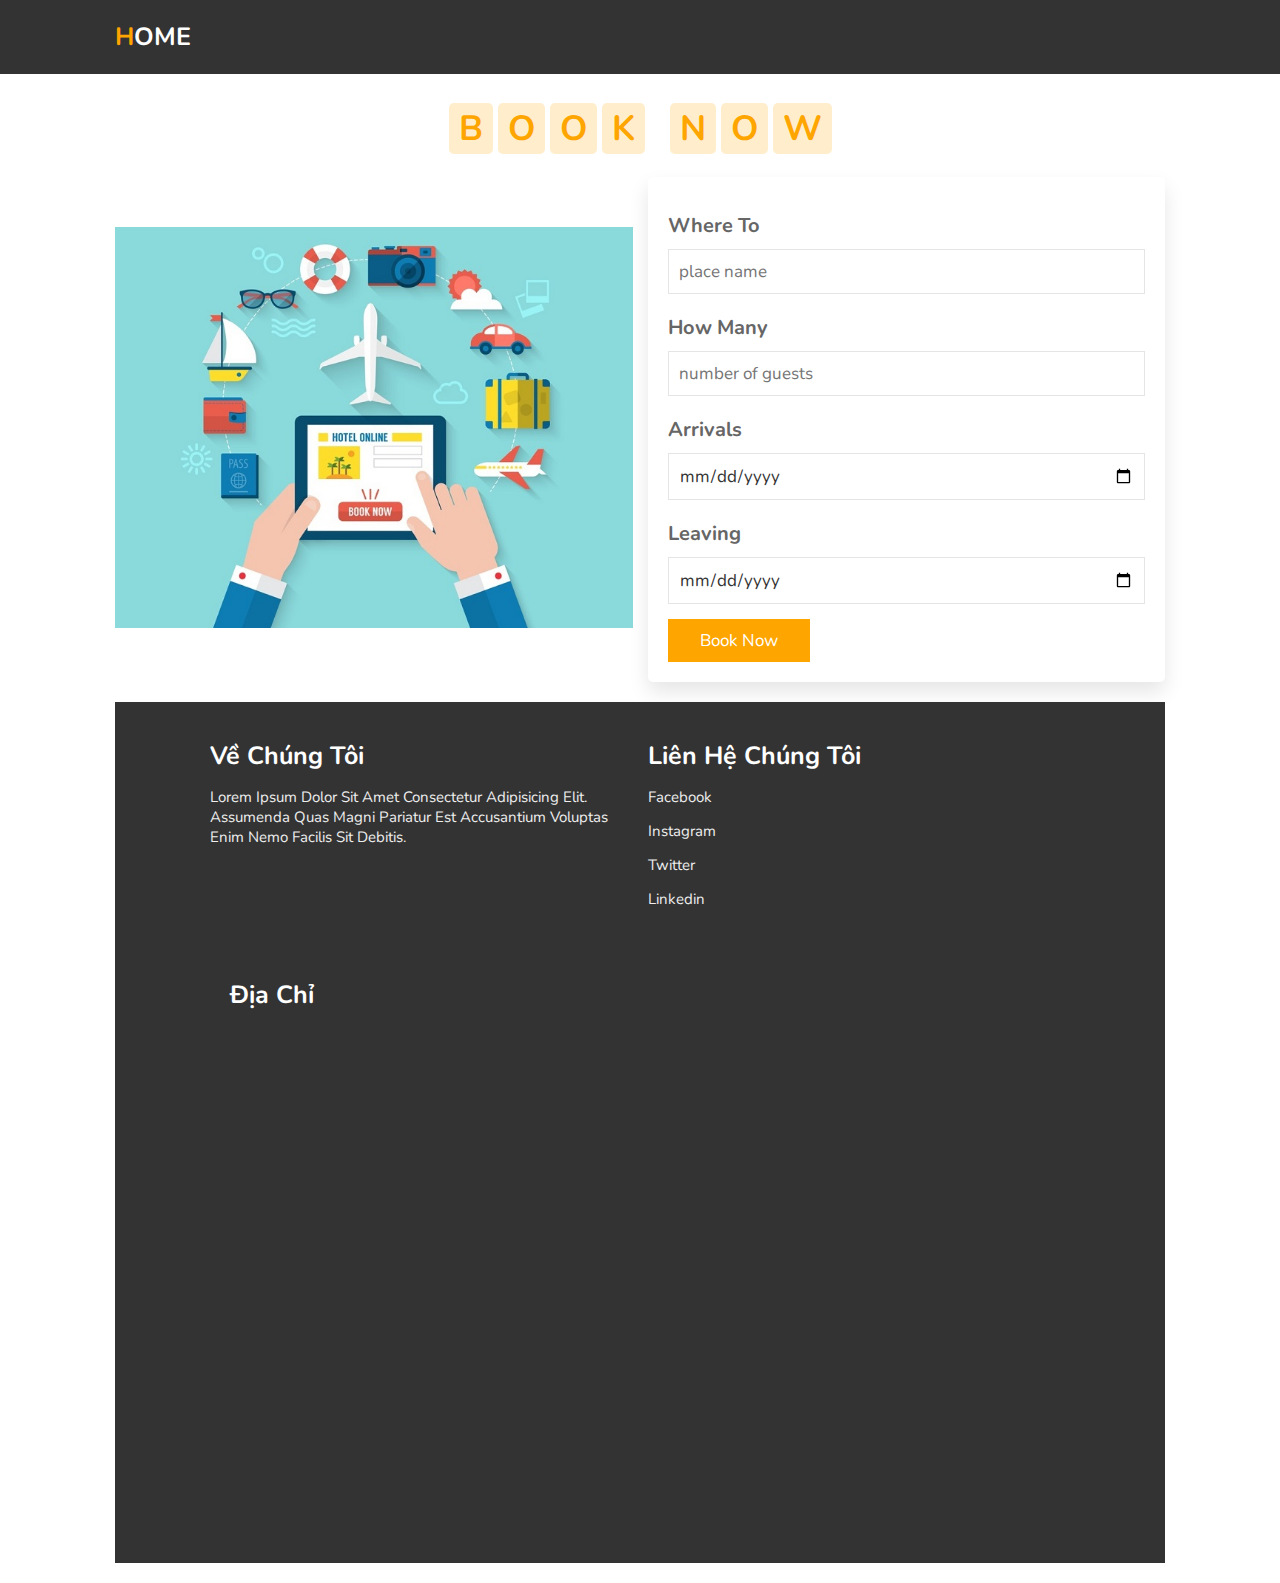
==== book.html @ 7e8af267 "book" ====
<!DOCTYPE html>
<html lang="en">
  <head>
    <meta charset="UTF-8" />
    <meta http-equiv="X-UA-Compatible" content="IE=edge" />
    <meta name="viewport" content="width=device-width, initial-scale=1.0" />
    <title>Book Now</title>
    <link rel="stylesheet" href="./style.css" />
  </head>
  <body>
    <header>
      <div id="menu-bar" class="fas fa-bars"></div>

      <a href="./index.html" class="logo"><span>H</span>ome</a>

      <div class="icons">
        <i class="fas fa-search" id="search-btn"></i>
        <i class="fas fa-user" id="login-btn"></i>
      </div>

      <form action="" class="search-bar-container">
        <input type="search" id="search-bar" placeholder="search here..." />
        <label for="search-bar" class="fas fa-search"></label>
      </form>
    </header>
    <section class="book" id="book">
      <h1 class="heading">
        <span>b</span>
        <span>o</span>
        <span>o</span>
        <span>k</span>
        <span class="space"></span>
        <span>n</span>
        <span>o</span>
        <span>w</span>
      </h1>

      <div class="row">
        <div class="image">
          <img src="images/booknow.jpg" alt="" />
        </div>

        <form action="">
          <div class="inputBox">
            <h3>where to</h3>
            <input type="text" placeholder="place name" />
          </div>
          <div class="inputBox">
            <h3>how many</h3>
            <input type="number" placeholder="number of guests" />
          </div>
          <div class="inputBox">
            <h3>arrivals</h3>
            <input type="date" />
          </div>
          <div class="inputBox">
            <h3>leaving</h3>
            <input type="date" />
          </div>
          <input type="submit" class="btn" value="book now" />
        </form>
      </div>
      <section class="footer">
        <div class="box-container">
          <div class="box">
            <h3>Về chúng tôi</h3>
            <p>
              Lorem ipsum dolor sit amet consectetur adipisicing elit. Assumenda
              quas magni pariatur est accusantium voluptas enim nemo facilis sit
              debitis.
            </p>
          </div>

          <div class="box">
            <h3>liên hệ chúng tôi</h3>
            <a href="#">facebook</a>
            <a href="#">instagram</a>
            <a href="#">twitter</a>
            <a href="#">linkedin</a>
          </div>

          <div class="box map">
            <h3>Địa chỉ</h3>
            <iframe class="map"
              src="https://www.google.com/maps/embed?pb=!1m18!1m12!1m3!1d15678.304728517223!2d106.6814235789149!3d10.767110177845469!2m3!1f0!2f0!3f0!3m2!1i1024!2i768!4f13.1!3m3!1m2!1s0x31752fb9070dac27%3A0x602aa8d427cfdd56!2sMindX%20Startup%20Space%20-%20343%20Ph%E1%BA%A1m%20Ng%C5%A9%20L%C3%A3o!5e0!3m2!1sfr!2s!4v1659037231606!5m2!1sfr!2s"
              width="600"
              height="450"
              style="border: 0"
              allowfullscreen=""
              loading="lazy"
              referrerpolicy="no-referrer-when-downgrade"
            ></iframe>
          </div>
        </div>
      </section>
    </section>
    <script src="./app.js"></script>
  </body>
</html>
---- style.css ----
@import url('https://fonts.googleapis.com/css2?family=Nunito:wght@200;300;400;600;700&display=swap');

:root{
  --orange:#ffa500;
}

*{
  font-family: 'Nunito', sans-serif;
  margin:0; padding:0;
  box-sizing: border-box;
  text-transform: capitalize;
  outline: none; border:none;
  text-decoration: none;
  transition: all .2s linear;
}

*::selection{
  background:var(--orange);
  color:#fff;
}

html{
  font-size: 62.5%;
  overflow-x: hidden;
  scroll-padding-top: 6rem;
  scroll-behavior: smooth;
}

section{
  padding:2rem 9%;
}

.heading{
  text-align: center;
  padding:2.5rem 0
}

.heading span{
  font-size: 3.5rem;
  background:rgba(255, 165, 0,.2);
  color:var(--orange);
  border-radius: .5rem;
  padding:.2rem 1rem;
}

.heading span.space{
  background:none;
}

.btn{
  display: inline-block;
  margin-top: 1rem;
  background:var(--orange);
  color:#fff;
  padding:.8rem 3rem;
  border:.2rem solid var(--orange);
  cursor: pointer;
  font-size: 1.7rem;
}

.btn:hover{
  background:rgba(255, 165, 0,.2);
  color:var(--orange);
}

header{
  position: fixed;
  top:0; left: 0; right:0;
  background:#333;
  z-index: 1000;
  display: flex;
  align-items: center;
  justify-content: space-between;
  padding:2rem 9%;
}

header .logo{
  font-size: 2.5rem;
  font-weight: bolder;
  color:#fff;
  text-transform: uppercase;
}

header .logo span{
  color:var(--orange);
}

header .navbar a{
  color:#fff;
  font-size: 2rem;
  margin:0 .8rem;
}

header .navbar a:hover{
  color:var(--orange);
}

header .icons i{
  font-size: 2.5rem;
  color:#fff;
  cursor: pointer;
  margin-right: 2rem;
}

header .icons i:hover{
  color:var(--orange);
}

header .search-bar-container{
  position: absolute;
  top:100%; left: 0; right:0;
  padding:1.5rem 2rem;
  background:#333;
  border-top: .1rem solid rgba(255,255,255,.2);
  display: flex;
  align-items: center;
  z-index: 1001;
  clip-path: polygon(0 0, 100% 0, 100% 0, 0 0);
}

header .search-bar-container.active{
  clip-path: polygon(0 0, 100% 0, 100% 100%, 0 100%);
}

header .search-bar-container #search-bar{
  width:100%;
  padding:1rem;
  text-transform: none;
  color:#333;
  font-size: 1.7rem;
  border-radius: .5rem;
}

header .search-bar-container label{
  color:#fff;
  cursor: pointer;
  font-size: 3rem;
  margin-left: 1.5rem;
}

header .search-bar-container label:hover{
  color:var(--orange);
}

.login-form-container{
  position: fixed;
  top:-120%; left: 0;
  z-index: 10000;
  min-height: 100vh;
  width:100%;
  background:rgba(0,0,0,.7);
  display: flex;
  align-items: center;
  justify-content: center;
}

.login-form-container.active{
  top:0;
}

.login-form-container form{
  margin:2rem;
  padding:1.5rem 2rem;
  border-radius: .5rem;
  background:#fff;
  width:50rem;
}

.login-form-container form h3{
  font-size: 3rem;
  color:#444;
  text-transform: uppercase;
  text-align: center;
  padding:1rem 0;
}

.login-form-container form .box{
  width:100%;
  padding:1rem;
  font-size: 1.7rem;
  color:#333;
  margin:.6rem 0;
  border:.1rem solid rgba(0,0,0,.3);
  text-transform: none;
}

.login-form-container form .box:focus{
  border-color: var(--orange);;
}

.login-form-container form #remember{
  margin:2rem 0;
}

.login-form-container form label{
  font-size: 1.5rem;
}

.login-form-container form .btn{
  display: block;
  width:100%;
}

.login-form-container form p{
  padding:.5rem 0;
  font-size: 1.5rem;
  color:#666;
}

.login-form-container form p a{
  color:var(--orange);
}

.login-form-container form p a:hover{
  color:#333;
  text-decoration: underline;
}

.login-form-container #form-close{
  position: absolute;
  top:2rem; right:3rem;
  font-size: 5rem;
  color:#fff;
  cursor: pointer;
}

#menu-bar{
  color:#fff;
  border:.1rem solid #fff;
  border-radius: .5rem;
  font-size: 3rem;
  padding:.5rem 1.2rem;
  cursor: pointer;
  display: none;
}

.home{
  min-height: 100vh;
  display: flex;
  align-items: center;
  justify-content: center;
  flex-flow: column;
  position: relative;
  z-index: 0;
}

.home .content{
  text-align: center;
}

.home .content h3{
  font-size: 4.5rem;
  color:#fff;
  text-transform: uppercase;
  text-shadow: 0 .3rem .5rem rgba(0,0,0,.1);
}

.home .content p{
  font-size: 2.5rem;
  color:#fff;
  padding:.5rem 0;
}

.home .video-container video{
  position: absolute;
  top:0; left: 0;
  z-index: -1;
  height: 100%;
  width:100%;
  object-fit: cover;
}

.home .controls{
  padding:1rem;
  border-radius: 5rem;
  background:rgba(0,0,0,.7);
  position: relative;
  top:10rem;
}

.home .controls .vid-btn{
  height:2rem;
  width:2rem;
  display: inline-block;
  border-radius: 50%;
  background:#fff;
  cursor: pointer;
  margin:0 .5rem;
}

.home .controls .vid-btn.active{
  background:var(--orange);
}

.book .row{
  display: flex;
  flex-wrap: wrap;
  gap:1.5rem;
  align-items: center;
}
.book{
  position: relative;
  top: 60px;
}
.book .row .image{
  flex:1 1 40rem;
  
}

.book .row .image img{
  width:100%;
}

.book .row form{
  flex:1 1 40rem;
  padding:2rem;
  box-shadow: 0 1rem 2rem rgba(0,0,0,.1);
  border-radius: .5rem;
}

.book .row form .inputBox{
  padding:.5rem 0;
}

.book .row form .inputBox input{
  width:100%;
  padding:1rem;
  border:.1rem solid rgba(0,0,0,.1);
  font-size: 1.7rem;
  color:#333;
  text-transform: none;
}

.book .row form .inputBox h3{
  font-size: 2rem;
  padding:1rem 0;
  color:#666;
}

.packages .box-container{
  display: flex;
  flex-wrap: wrap;
  gap:2rem;
}

.packages .box-container .box{
  flex:1 1 30rem;
  border-radius: .5rem;
  overflow: hidden;
  box-shadow: 0 1rem 2rem rgba(0,0,0,.1);
}

.packages .box-container .box img{
  height: 25rem;
  width:100%;
  object-fit: cover;
}

.packages .box-container .box .content{
  padding:2rem;
}

.packages .box-container .box .content h3{
  font-size:2rem;
  color:#333;
}

.packages .box-container .box .content h3 i{
  color:var(--orange);
}

.packages .box-container .box .content p{
  font-size:1.7rem;
  color:#666;
  padding:1rem 0;
}

.packages .box-container .box .content .stars i{
  font-size:1.7rem;
  color:var(--orange);
}

.packages .box-container .box .content .price{
  font-size: 2rem;
  color:#333;
  padding-top: 1rem;
}

.packages .box-container .box .content .price span{
  color:#666;
  font-size: 1.5rem;
  text-decoration: line-through;
}

.services .box-container{
  display: flex;
  flex-wrap: wrap;
  gap:1.5rem;
}

.services .box-container .box{
  flex: 1 1 30rem;
  border-radius: .5rem;
  padding:1rem;
  text-align: center;
}

.services .box-container .box i{
  padding:1rem;
  font-size: 5rem;
  color:var(--orange);
}

.services .box-container .box h3{
  font-size: 2.5rem;
  color:#333;
}

.services .box-container .box p{
  font-size: 1.5rem;
  color:#666;
  padding:1rem 0;
}

.services .box-container .box:hover{
  box-shadow: 0 1rem 2rem rgba(0,0,0,.1);
}

.gallery .box-container{
  display: flex;
  flex-wrap: wrap;
  gap:1.5rem;
}

.gallery .box-container .box{
  overflow: hidden;
  box-shadow: 0 1rem 2rem rgba(0,0,0,.1);
  border:1rem solid #fff;
  border-radius: .5rem;
  flex:1 1 30rem;
  height: 25rem;
  position: relative;
}

.gallery .box-container .box img{
  height: 100%;
  width:100%;
  object-fit: cover;
}

.gallery .box-container .box .content{
  position: absolute;
  top:-100%; left:0;
  height: 100%;
  width:100%;
  text-align: center;
  background:rgba(0,0,0,.7);
  padding:2rem;
  padding-top: 5rem;
}

.gallery .box-container .box:hover .content{
  top:0;
}

.gallery .box-container .box .content h3{
  font-size: 2.5rem;
  color:var(--orange);
}

.gallery .box-container .box .content p{
  font-size: 1.5rem;
  color:#eee;
  padding:.5rem 0;
}

.review .review-slider{
  padding-bottom: 2rem;
}

.review .box{
  padding:2rem;
  text-align: center;
  box-shadow: 0 1rem 2rem rgba(0,0,0,.1);
  border-radius: .5rem;
}

.review .box img{
  height:13rem;
  width:13rem;
  border-radius: 50%;
  object-fit: cover;
  margin-bottom: 1rem;
}

.review .box h3{
  color:#333;
  font-size: 2.5rem;
}

.review .box p{
  color:#666;
  font-size: 1.5rem;
  padding:1rem 0;
}

.review .box .stars i{
  color:var(--orange);
  font-size: 1.7rem;
}



.brand-container{
  text-align: center;
}

.footer{
  background:#333;
  margin-top: 20px;;
  margin-bottom: 0;
  position: relative;
  bottom: 0;
}

.footer .box-container{
  display: flex;
  flex-wrap: wrap;
  gap:1.5rem;
}

.footer .box-container .box{
  padding:1rem 0;
  flex:1 1 25rem;
}

.footer .box-container .box h3{
  font-size: 2.5rem;
  padding:.7rem 0;
  color:#fff;
}

.footer .box-container .box p{
  font-size: 1.5rem;
  padding:.7rem 0;
  color:#eee;
}

.footer .box-container .box a{
  display: block;
  font-size: 1.5rem;
  padding:.7rem 0;
  color:#eee;
}

.footer .box-container .box a:hover{
  color:var(--orange);
  text-decoration: underline;
}

.footer .credit{
  text-align: center;
  padding:2rem 1rem;
  margin-top: 1rem;
  font-size: 2rem;
  font-weight: normal;
  color:#fff;
  border-top: .1rem solid rgba(255,255,255,.2);
}

.footer .credit span{
  color:var(--orange);
}
.map{
  width: 350px;
  margin: 20px;

}















/* media queries  */

@media (max-width:1200px){

  html{
    font-size: 55%;
  }

}

@media (max-width:991px){

  header{
    padding:2rem;
  }

  section{
    padding:2rem;
  }

}

@media (max-width:768px){

  #menu-bar{
    display: initial;
  }

  header .navbar{
    position: absolute;
    top:100%; right:0; left: 0;
    background: #333;
    border-top: .1rem solid rgba(255,255,255,.2);
    padding:1rem 2rem;
    clip-path: polygon(0 0, 100% 0, 100% 0, 0 0);
  }

  header .navbar.active{
    clip-path: polygon(0 0, 100% 0, 100% 100%, 0 100%);
  }

  header .navbar a{
    display: block;
    border-radius: .5rem;
    padding:1.5rem;
    margin:1.5rem 0;    
    background:#222;
  }

}

@media (max-width:450px){

  html{
    font-size: 50%;
  }

  .heading span{
    font-size: 2.5rem;
  }

  .contact .row form .inputBox input{
    width:100%;
  }

}
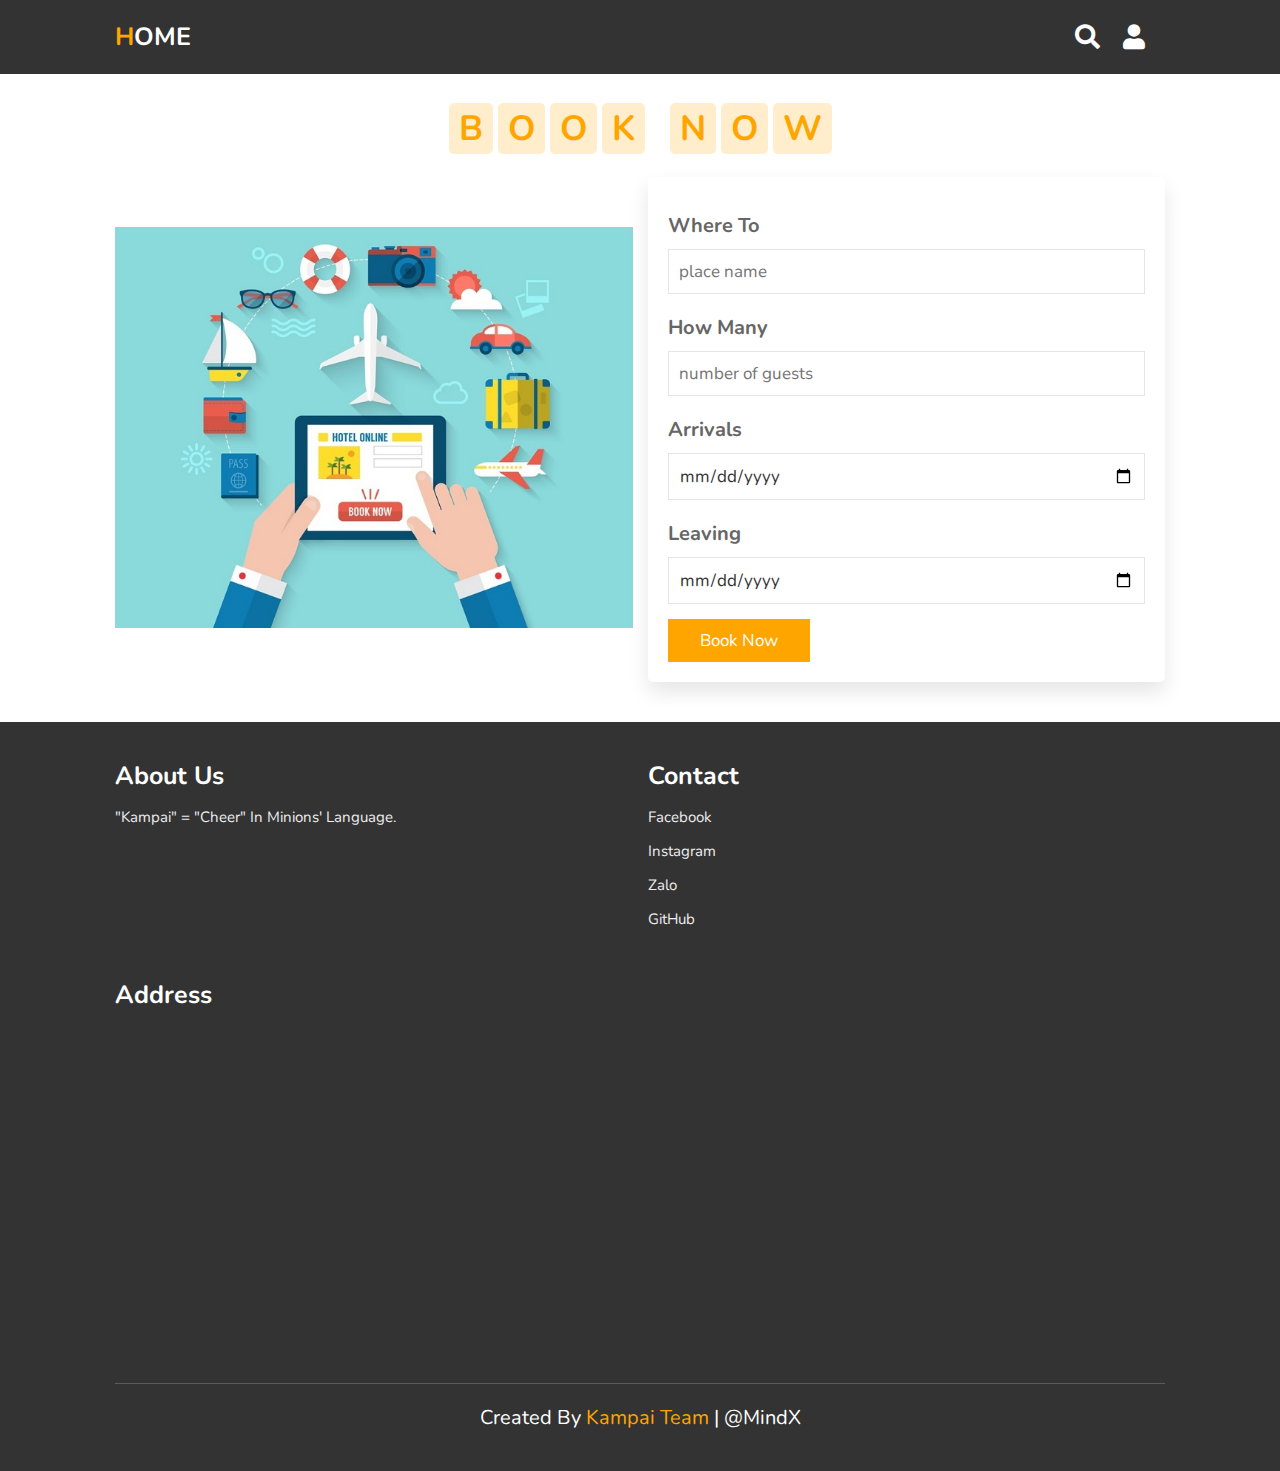
==== commit f4fcf5f8: "update 11/8 : clean web" ====
--- a/book.html
+++ b/book.html
@@ -1,99 +1,151 @@
 <!DOCTYPE html>
 <html lang="en">
-  <head>
-    <meta charset="UTF-8" />
-    <meta http-equiv="X-UA-Compatible" content="IE=edge" />
-    <meta name="viewport" content="width=device-width, initial-scale=1.0" />
-    <title>Book Now</title>
-    <link rel="stylesheet" href="./style.css" />
-  </head>
-  <body>
-    <header>
-      <div id="menu-bar" class="fas fa-bars"></div>
 
-      <a href="./index.html" class="logo"><span>H</span>ome</a>
+<head>
+  <meta charset="UTF-8" />
+  <meta http-equiv="X-UA-Compatible" content="IE=edge" />
+  <meta name="viewport" content="width=device-width, initial-scale=1.0" />
+  <title>Book Now</title>
 
-      <div class="icons">
-        <i class="fas fa-search" id="search-btn"></i>
-        <i class="fas fa-user" id="login-btn"></i>
+  <link rel="stylesheet" href="https://unpkg.com/swiper/swiper-bundle.min.css" />
+
+  <!-- font awesome cdn link  -->
+  <link rel="stylesheet" href="https://cdnjs.cloudflare.com/ajax/libs/font-awesome/5.15.3/css/all.min.css">
+
+  <!-- custom css file link  -->
+  <link rel="stylesheet" href="style.css">
+
+</head>
+
+
+
+
+<body>
+
+  <!-- header  -->
+
+  <header>
+    <div id="menu-bar" class="fas fa-bars"></div>
+
+    <a href="index.html" class="logo"><span>H</span>ome</a>
+
+    <div class="icons">
+      <i class="fas fa-search" id="search-btn"></i>
+      <i class="fas fa-user" id="login-btn"></i>
+    </div>
+
+    <form action="" class="search-bar-container">
+      <input type="search" id="search-bar" placeholder="search here..." />
+      <label for="search-bar" class="fas fa-search"></label>
+    </form>
+  </header>
+
+
+  <!-- login -->
+
+  <div class="login-form-container">
+
+    <i class="fas fa-times" id="form-close"></i>
+
+    <form action="">
+        <h3>login</h3>
+        <input type="email" class="box" placeholder="enter your email">
+        <input type="password" class="box" placeholder="enter your password">
+        <input type="submit" value="login now" class="btn">
+        <input type="checkbox" id="remember">
+        <label for="remember">remember me</label>
+        <p>forget password? <a href="#">click here</a></p>
+        <p>don't have and account? <a href="#">register now</a></p>
+    </form>
+
+</div>
+
+
+<!-- BOOK -->
+
+  <section class="book" id="book">
+    <h1 class="heading">
+      <span>b</span>
+      <span>o</span>
+      <span>o</span>
+      <span>k</span>
+      <span class="space"></span>
+      <span>n</span>
+      <span>o</span>
+      <span>w</span>
+    </h1>
+
+    <div class="row">
+      <div class="image">
+        <img src="images/booknow.jpg" alt="" />
       </div>
 
-      <form action="" class="search-bar-container">
-        <input type="search" id="search-bar" placeholder="search here..." />
-        <label for="search-bar" class="fas fa-search"></label>
+      <form action="">
+        <div class="inputBox">
+          <h3>where to</h3>
+          <input type="text" placeholder="place name" />
+        </div>
+        <div class="inputBox">
+          <h3>how many</h3>
+          <input type="number" placeholder="number of guests" />
+        </div>
+        <div class="inputBox">
+          <h3>arrivals</h3>
+          <input type="date" />
+        </div>
+        <div class="inputBox">
+          <h3>leaving</h3>
+          <input type="date" />
+        </div>
+        <input type="submit" class="btn" value="book now" />
       </form>
-    </header>
-    <section class="book" id="book">
-      <h1 class="heading">
-        <span>b</span>
-        <span>o</span>
-        <span>o</span>
-        <span>k</span>
-        <span class="space"></span>
-        <span>n</span>
-        <span>o</span>
-        <span>w</span>
-      </h1>
+    </div>
+  </section>
 
-      <div class="row">
-        <div class="image">
-          <img src="images/booknow.jpg" alt="" />
-        </div>
 
-        <form action="">
-          <div class="inputBox">
-            <h3>where to</h3>
-            <input type="text" placeholder="place name" />
-          </div>
-          <div class="inputBox">
-            <h3>how many</h3>
-            <input type="number" placeholder="number of guests" />
-          </div>
-          <div class="inputBox">
-            <h3>arrivals</h3>
-            <input type="date" />
-          </div>
-          <div class="inputBox">
-            <h3>leaving</h3>
-            <input type="date" />
-          </div>
-          <input type="submit" class="btn" value="book now" />
-        </form>
+  <!-- footer section  -->
+
+  <section class="footer">
+
+    <div class="box-container">
+
+      <div class="box">
+        <h3>about us</h3>
+        <p>"Kampai" = "Cheer" in Minions' language.</p>
+
       </div>
-      <section class="footer">
-        <div class="box-container">
-          <div class="box">
-            <h3>Về chúng tôi</h3>
-            <p>
-              Lorem ipsum dolor sit amet consectetur adipisicing elit. Assumenda
-              quas magni pariatur est accusantium voluptas enim nemo facilis sit
-              debitis.
-            </p>
-          </div>
 
-          <div class="box">
-            <h3>liên hệ chúng tôi</h3>
-            <a href="#">facebook</a>
-            <a href="#">instagram</a>
-            <a href="#">twitter</a>
-            <a href="#">linkedin</a>
-          </div>
 
-          <div class="box map">
-            <h3>Địa chỉ</h3>
-            <iframe class="map"
-              src="https://www.google.com/maps/embed?pb=!1m18!1m12!1m3!1d15678.304728517223!2d106.6814235789149!3d10.767110177845469!2m3!1f0!2f0!3f0!3m2!1i1024!2i768!4f13.1!3m3!1m2!1s0x31752fb9070dac27%3A0x602aa8d427cfdd56!2sMindX%20Startup%20Space%20-%20343%20Ph%E1%BA%A1m%20Ng%C5%A9%20L%C3%A3o!5e0!3m2!1sfr!2s!4v1659037231606!5m2!1sfr!2s"
-              width="600"
-              height="450"
-              style="border: 0"
-              allowfullscreen=""
-              loading="lazy"
-              referrerpolicy="no-referrer-when-downgrade"
-            ></iframe>
-          </div>
-        </div>
-      </section>
-    </section>
-    <script src="./app.js"></script>
-  </body>
-</html>
+      <div class="box">
+        <h3>Contact</h3>
+        <a href="./contact.html">Facebook</a>
+        <a href="./contact.html">Instagram</a>
+        <a href="./contact.html">Zalo</a>
+        <a href="./contact.html">gitHub</a>
+      </div>
+
+      <div class="box">
+        <h3>Address</h3>
+        <iframe class="map"
+          src="https://www.google.com/maps/embed?pb=!1m18!1m12!1m3!1d15678.304728517223!2d106.6814235789149!3d10.767110177845469!2m3!1f0!2f0!3f0!3m2!1i1024!2i768!4f13.1!3m3!1m2!1s0x31752fb9070dac27%3A0x602aa8d427cfdd56!2sMindX%20Startup%20Space%20-%20343%20Ph%E1%BA%A1m%20Ng%C5%A9%20L%C3%A3o!5e0!3m2!1sfr!2s!4v1659037231606!5m2!1sfr!2s"
+          width="600" height="450" style="border:0;" allowfullscreen="" loading="lazy"
+          referrerpolicy="no-referrer-when-downgrade"></iframe>
+
+      </div>
+
+    </div>
+
+    <h1 class="credit"> created by <span>Kampai Team</span> | @MindX </h1>
+
+  </section>
+
+  <!-- footer section end -->
+
+  <script src="https://unpkg.com/swiper/swiper-bundle.min.js"></script>
+
+  <!-- custom js file link  -->
+  <script src="app.js"></script>
+
+</body>
+
+</html>--- a/style.css
+++ b/style.css
@@ -20,7 +20,7 @@
 }
 
 html{
-  font-size: 62.5%;
+  font-size: 62.5%;           
   overflow-x: hidden;
   scroll-padding-top: 6rem;
   scroll-behavior: smooth;
@@ -292,6 +292,9 @@
   background:var(--orange);
 }
 
+
+
+
 .book .row{
   display: flex;
   flex-wrap: wrap;
@@ -301,6 +304,7 @@
 .book{
   position: relative;
   top: 60px;
+  margin-bottom: 80px;
 }
 .book .row .image{
   flex:1 1 40rem;
@@ -426,6 +430,9 @@
   box-shadow: 0 1rem 2rem rgba(0,0,0,.1);
 }
 
+
+
+
 .gallery .box-container{
   display: flex;
   flex-wrap: wrap;
@@ -473,6 +480,9 @@
   color:#eee;
   padding:.5rem 0;
 }
+
+
+
 
 .review .review-slider{
   padding-bottom: 2rem;
@@ -576,15 +586,6 @@
   margin: 20px;
 
 }
-
-
-
-
-
-
-
-
-
 
 
 
@@ -658,6 +659,10 @@
 
 }
 
-
-
-
+.map{
+  height : 300px;
+  width : 600px;
+}
+
+
+
